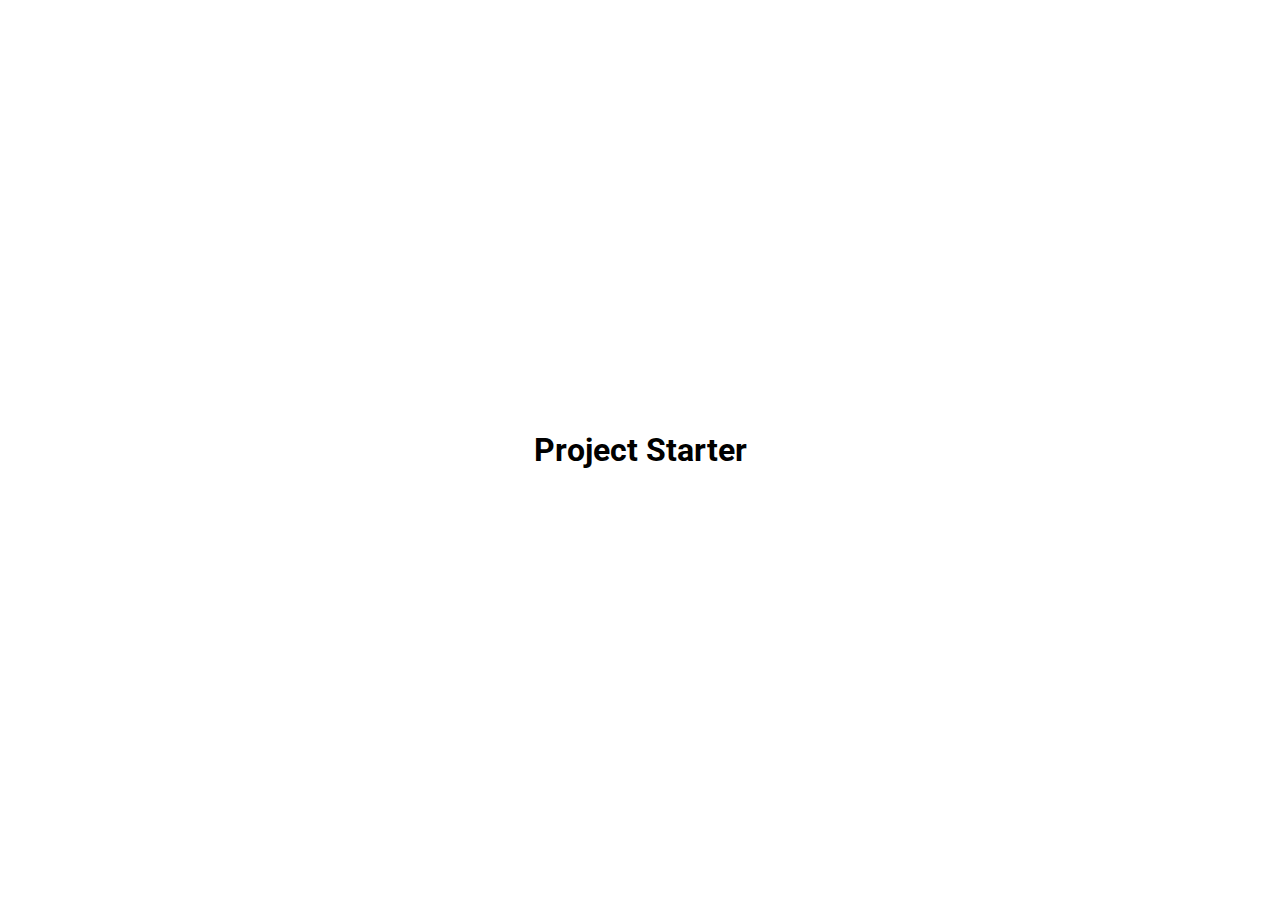
==== Project 12 - FAQ Collapse/index.html @ 66477386 "starting two new projects/11 and 12" ====
<!DOCTYPE html>
<html lang="en">
  <head>
    <meta charset="UTF-8" />
    <meta name="viewport" content="width=device-width, initial-scale=1.0" />
    <link rel="stylesheet" href="style.css" />
    <title>My Project</title>
  </head>
  <body>
    <h1>Project Starter</h1>
    <script src="script.js"></script>
  </body>
</html>
---- Project 12 - FAQ Collapse/style.css ----
@import url("https://fonts.googleapis.com/css2?family=Roboto:wght@400;700&display=swap");

* {
  box-sizing: border-box;
}

body {
  font-family: "Roboto", sans-serif;
  display: flex;
  flex-direction: column;
  align-items: center;
  justify-content: center;
  overflow: hidden;
  height: 100vh;
  margin: 0;
}
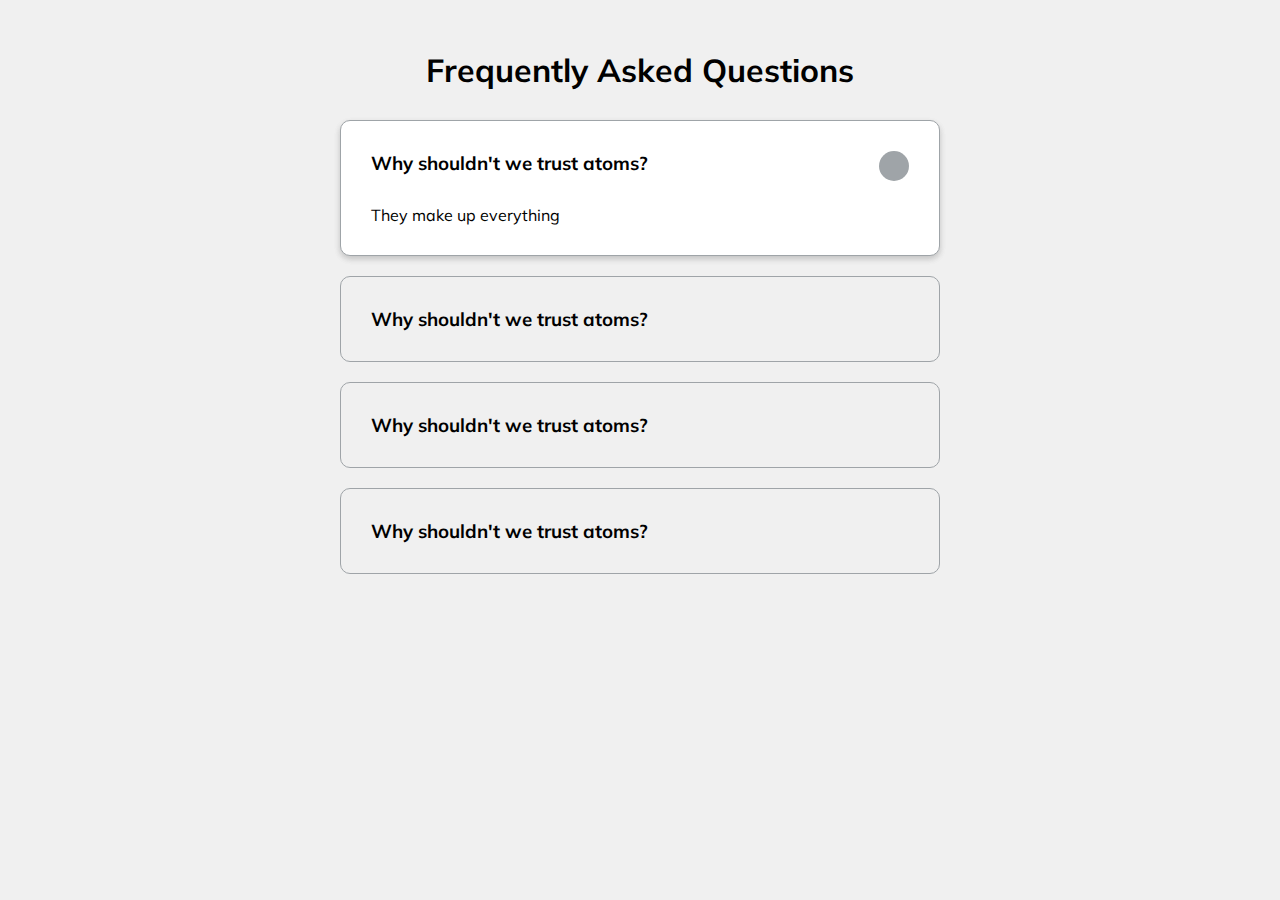
==== commit afa298fe: "collapsable FAQ/Project 12 complete" ====
--- a/Project 12 - FAQ Collapse/index.html
+++ b/Project 12 - FAQ Collapse/index.html
@@ -3,11 +3,62 @@
   <head>
     <meta charset="UTF-8" />
     <meta name="viewport" content="width=device-width, initial-scale=1.0" />
+    <link rel="stylesheet" href="https://use.fontawesome.com/releases/v5.15.1/css/all.css" integrity="sha384-vp86vTRFVJgpjF9jiIGPEEqYqlDwgyBgEF109VFjmqGmIY/Y4HV4d3Gp2irVfcrp" crossorigin="anonymous">
     <link rel="stylesheet" href="style.css" />
-    <title>My Project</title>
+    <title>FAQ</title>
   </head>
   <body>
-    <h1>Project Starter</h1>
+    <h1>Frequently Asked Questions</h1>
+    <div class="faq-container">
+      <div class="faq active">
+        <h3 class="faq-title">
+          Why shouldn't we trust atoms?
+        </h3>
+        <p class="faq-text">
+          They make up everything
+        </p>
+        <button class="faq-toggle">
+          <i class="fas fa-chevron-down"></i>
+          <i class="fas fa-times"></i>
+        </button>
+      </div>
+      <div class="faq">
+        <h3 class="faq-title">
+          Why shouldn't we trust atoms?
+        </h3>
+        <p class="faq-text">
+          They make up everything
+        </p>
+        <button class="faq-toggle">
+          <i class="fas fa-chevron-down"></i>
+          <i class="fas fa-times"></i>
+        </button>
+      </div>
+      <div class="faq">
+        <h3 class="faq-title">
+          Why shouldn't we trust atoms?
+        </h3>
+        <p class="faq-text">
+          They make up everything
+        </p>
+        <button class="faq-toggle">
+          <i class="fas fa-chevron-down"></i>
+          <i class="fas fa-times"></i>
+        </button>
+      </div>
+      <div class="faq">
+        <h3 class="faq-title">
+          Why shouldn't we trust atoms?
+        </h3>
+        <p class="faq-text">
+          They make up everything
+        </p>
+        <button class="faq-toggle">
+          <i class="fas fa-chevron-down"></i>
+          <i class="fas fa-times"></i>
+        </button>
+      </div>
+    </div>
     <script src="script.js"></script>
   </body>
 </html>
--- a/Project 12 - FAQ Collapse/style.css
+++ b/Project 12 - FAQ Collapse/style.css
@@ -1,16 +1,107 @@
-@import url("https://fonts.googleapis.com/css2?family=Roboto:wght@400;700&display=swap");
+@import url("https://fonts.googleapis.com/css2?family=Muli&display=swap");
 
 * {
   box-sizing: border-box;
 }
 
 body {
-  font-family: "Roboto", sans-serif;
+ font-family: "Muli", sans-serif;
+  background-color: #f0f0f0;
+}
+
+h1 {
+  margin: 50px 0 30px;
+  text-align: center;
+}
+
+.faq-container {
+  max-width: 600px;
+  margin: 0 auto;
+}
+
+.faq {
+  background-color: transparent;
+  border: 1px solid #9fa4a8;
+  border-radius: 10px;
+  margin: 20px 0;
+  padding: 30px;
+  position: relative;
+  overflow: hidden;
+  transition: 0.3s ease;
+}
+
+.faq.active {
+  background-color: white;
+  box-shadow: 0 3px 6px rgba(0, 0, 0, 0.1), 0 3px 6px rgba(0,0,0,0.1);
+
+}
+
+.faq.active::before, .faq.active::after {
+  content: '\f075';
+  font-family: 'Font Awesome 5 Free';
+  color: #2ecc71;
+  font-size: 7rem;
+  position: absolute;
+  opacity: 0.2;
+  top: 20px;
+  left: 20px;
+  z-index: 0;
+}
+
+.faq.active::before {
+  color: #3498db;
+  top: -10px;
+  left: -30px;
+  transform: rotateY(180deg);
+}
+
+.faq-title {
+  margin: 0 35px 0 0;
+}
+
+.faq-text {
+  display: none;
+  margin: 30px 0 0;
+}
+
+.faq.active .faq-text {
+  display: block;
+}
+
+.faq-toggle {
+  background-color: transparent;
+  border: 0;
+  border-radius: 50%;
+  cursor: pointer;
   display: flex;
-  flex-direction: column;
   align-items: center;
   justify-content: center;
-  overflow: hidden;
-  height: 100vh;
-  margin: 0;
+  font-size: 16px;
+  padding: 0;
+  position: absolute;
+  top: 30px;
+  right: 30px;
+  height: 30px;
+  width: 30px;
 }
+
+.faq-toggle:focus {
+  outline: 0;
+}
+
+.faq-toggle .fa-times {
+  display: none;
+}
+
+.faq.active .faq-toggle .fa-times {
+  display: block;
+  color: white;
+}
+
+.faq.active .faq-toggle .fa-chevron-down {
+  display: none;
+}
+
+.faq.active .faq-toggle {
+  background-color: #9fa4a8;
+}